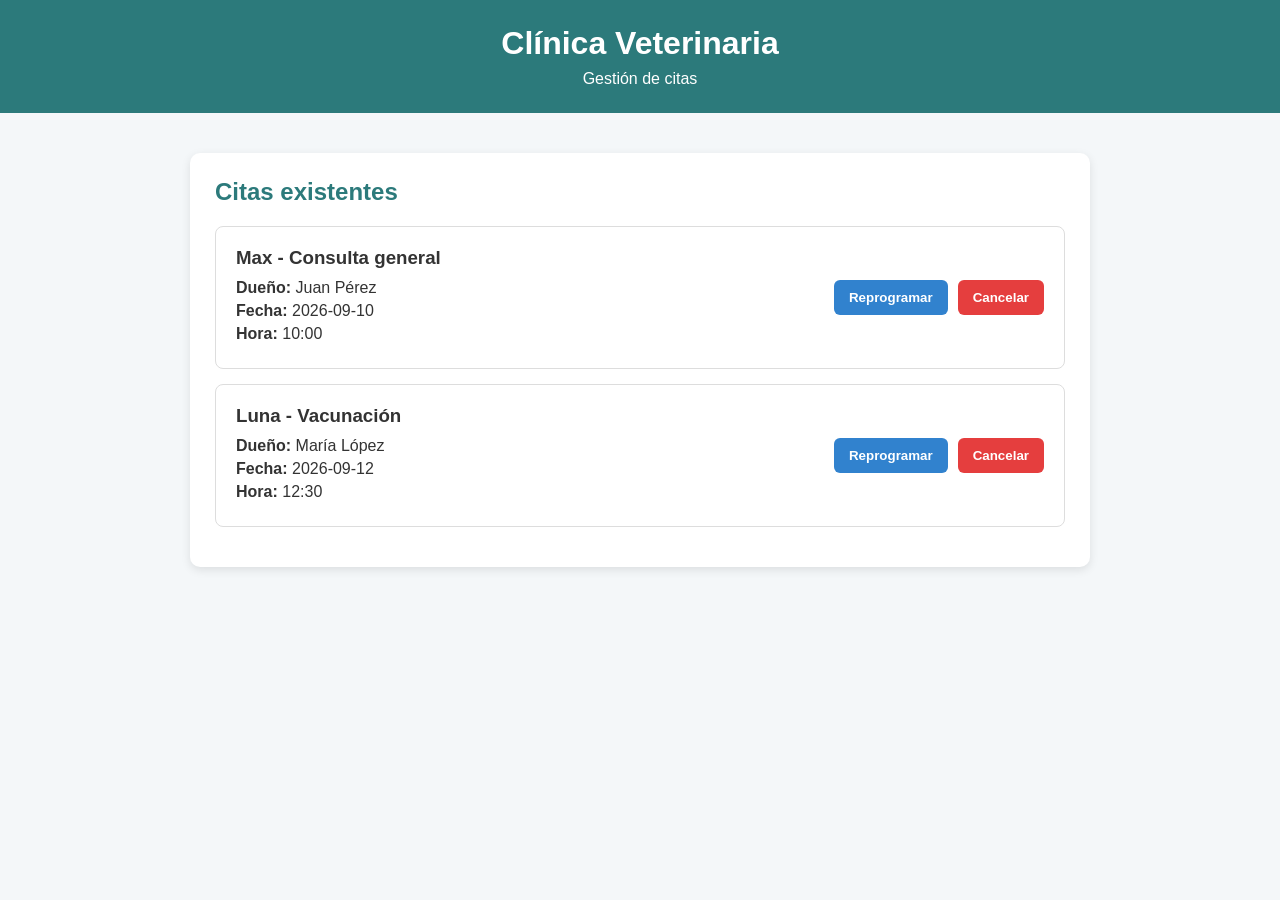
==== index.html @ 9bbf2c19 "Implementa cancelación y reprogramación de citas" ====
<!DOCTYPE html>
<html lang="es">
<head>
    <meta charset="UTF-8">
    <meta name="viewport" content="width=device-width, initial-scale=1.0">
    <title>Clínica Veterinaria - Citas</title>
    <link rel="stylesheet" href="styles.css">
</head>

<body>

    <header>
        <h1>Clínica Veterinaria</h1>
        <p>Gestión de citas</p>
    </header>

    <main>
        <section class="contenedor">
            <h2>Citas existentes</h2>

            <div id="lista-citas">

                <div class="cita" data-id="1">
                    <div>
                        <h3>Max - Consulta general</h3>
                        <p><strong>Dueño:</strong> Juan Pérez</p>
                        <p>
                            <strong>Fecha:</strong>
                            <span class="fecha">2026-09-10</span>
                        </p>
                        <p>
                            <strong>Hora:</strong>
                            <span class="hora">10:00</span>
                        </p>
                    </div>

                    <div class="acciones">
                        <button class="btn-reprogramar"
                                onclick="reprogramarCita(1)">
                            Reprogramar
                        </button>

                        <button class="btn-cancelar"
                                onclick="cancelarCita(1)">
                            Cancelar
                        </button>
                    </div>
                </div>


                <div class="cita" data-id="2">
                    <div>
                        <h3>Luna - Vacunación</h3>
                        <p><strong>Dueño:</strong> María López</p>
                        <p>
                            <strong>Fecha:</strong>
                            <span class="fecha">2026-09-12</span>
                        </p>
                        <p>
                            <strong>Hora:</strong>
                            <span class="hora">12:30</span>
                        </p>
                    </div>

                    <div class="acciones">
                        <button class="btn-reprogramar"
                                onclick="reprogramarCita(2)">
                            Reprogramar
                        </button>

                        <button class="btn-cancelar"
                                onclick="cancelarCita(2)">
                            Cancelar
                        </button>
                    </div>
                </div>

            </div>
        </section>
    </main>

    <script src="script.js"></script>

</body>
</html>
---- styles.css ----
* {
    box-sizing: border-box;
    margin: 0;
    padding: 0;
}

body {
    font-family: Arial, sans-serif;
    background-color: #f4f7f9;
    color: #333;
}

header {
    background-color: #2c7a7b;
    color: white;
    padding: 25px;
    text-align: center;
}

header h1 {
    margin-bottom: 8px;
}

main {
    width: 90%;
    max-width: 900px;
    margin: 40px auto;
}

.contenedor {
    background-color: white;
    padding: 25px;
    border-radius: 10px;
    box-shadow: 0 3px 10px rgba(0, 0, 0, 0.1);
}

.contenedor h2 {
    margin-bottom: 20px;
    color: #2c7a7b;
}

.cita {
    display: flex;
    justify-content: space-between;
    align-items: center;
    border: 1px solid #ddd;
    border-radius: 8px;
    padding: 20px;
    margin-bottom: 15px;
}

.cita h3 {
    margin-bottom: 10px;
    color: #333;
}

.cita p {
    margin: 5px 0;
}

.acciones {
    display: flex;
    gap: 10px;
}

button {
    border: none;
    padding: 10px 15px;
    border-radius: 6px;
    cursor: pointer;
    color: white;
    font-weight: bold;
}

.btn-reprogramar {
    background-color: #3182ce;
}

.btn-reprogramar:hover {
    background-color: #2b6cb0;
}

.btn-cancelar {
    background-color: #e53e3e;
}

.btn-cancelar:hover {
    background-color: #c53030;
}

@media (max-width: 650px) {
    .cita {
        flex-direction: column;
        align-items: flex-start;
        gap: 15px;
    }

    .acciones {
        width: 100%;
    }

    button {
        flex: 1;
    }
}
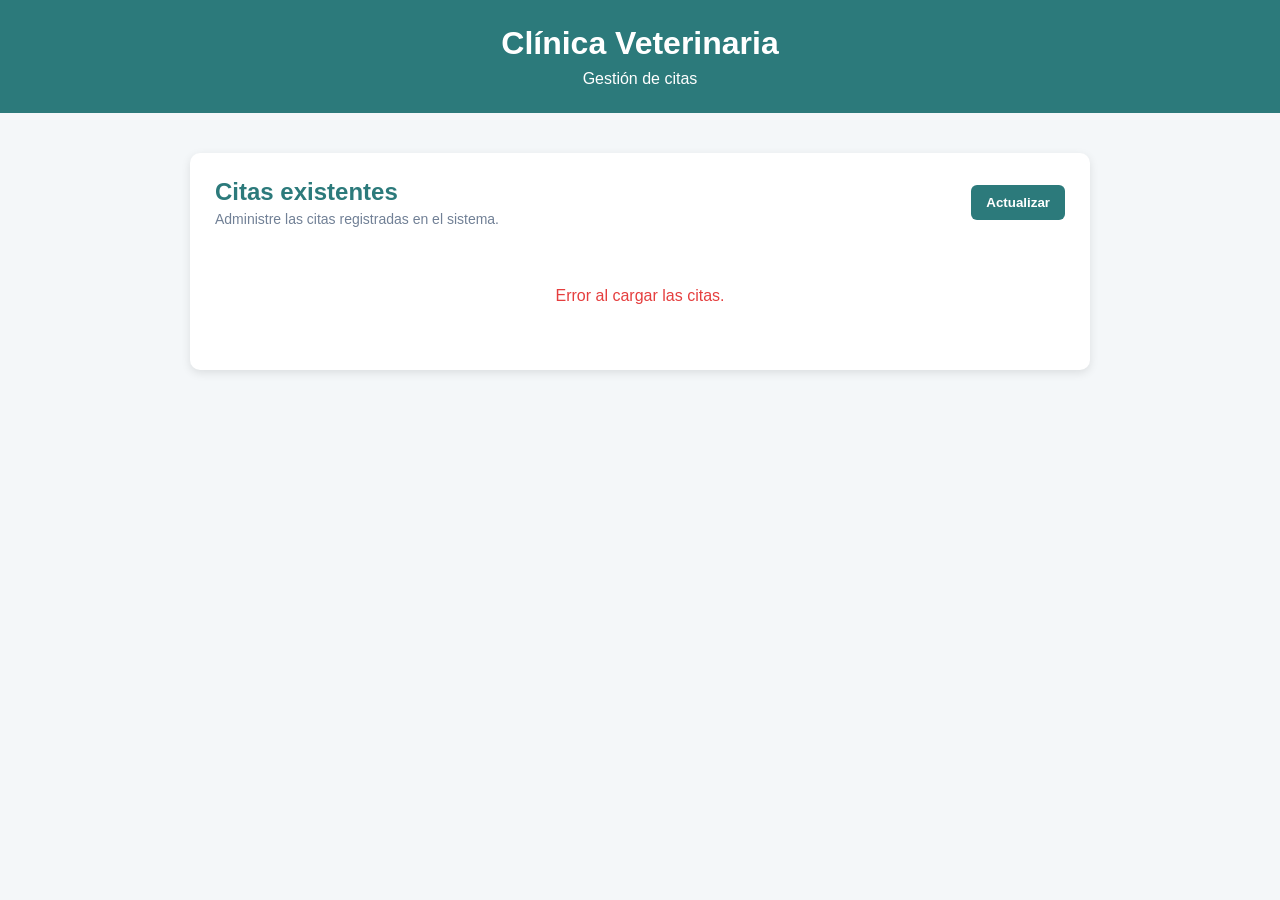
==== commit 618d6fd2: "Añadir funcionalidad a la pagina y modificar estilo" ====
--- a/index.html
+++ b/index.html
@@ -1,85 +1,87 @@
 <!DOCTYPE html>
 <html lang="es">
+
 <head>
+
     <meta charset="UTF-8">
-    <meta name="viewport" content="width=device-width, initial-scale=1.0">
+
+    <meta name="viewport"
+          content="width=device-width, initial-scale=1.0">
+
     <title>Clínica Veterinaria - Citas</title>
-    <link rel="stylesheet" href="styles.css">
+
+    <link rel="stylesheet"
+          href="styles.css">
+
 </head>
+
 
 <body>
 
+
     <header>
-        <h1>Clínica Veterinaria</h1>
-        <p>Gestión de citas</p>
+
+        <h1>
+            Clínica Veterinaria
+        </h1>
+
+        <p>
+            Gestión de citas
+        </p>
+
     </header>
 
+
     <main>
+
+
         <section class="contenedor">
-            <h2>Citas existentes</h2>
 
-            <div id="lista-citas">
+            <div class="section-header">
 
-                <div class="cita" data-id="1">
-                    <div>
-                        <h3>Max - Consulta general</h3>
-                        <p><strong>Dueño:</strong> Juan Pérez</p>
-                        <p>
-                            <strong>Fecha:</strong>
-                            <span class="fecha">2026-09-10</span>
-                        </p>
-                        <p>
-                            <strong>Hora:</strong>
-                            <span class="hora">10:00</span>
-                        </p>
-                    </div>
+                <div>
 
-                    <div class="acciones">
-                        <button class="btn-reprogramar"
-                                onclick="reprogramarCita(1)">
-                            Reprogramar
-                        </button>
+                    <h2>
+                        Citas existentes
+                    </h2>
 
-                        <button class="btn-cancelar"
-                                onclick="cancelarCita(1)">
-                            Cancelar
-                        </button>
-                    </div>
+                    <p>
+                        Administre las citas registradas
+                        en el sistema.
+                    </p>
+
                 </div>
 
 
-                <div class="cita" data-id="2">
-                    <div>
-                        <h3>Luna - Vacunación</h3>
-                        <p><strong>Dueño:</strong> María López</p>
-                        <p>
-                            <strong>Fecha:</strong>
-                            <span class="fecha">2026-09-12</span>
-                        </p>
-                        <p>
-                            <strong>Hora:</strong>
-                            <span class="hora">12:30</span>
-                        </p>
-                    </div>
+                <button
+                    class="btn-recargar"
+                    onclick="cargarCitas()">
 
-                    <div class="acciones">
-                        <button class="btn-reprogramar"
-                                onclick="reprogramarCita(2)">
-                            Reprogramar
-                        </button>
+                    Actualizar
 
-                        <button class="btn-cancelar"
-                                onclick="cancelarCita(2)">
-                            Cancelar
-                        </button>
-                    </div>
+                </button>
+
+            </div>
+
+
+            <div
+                id="lista-citas">
+
+                <div class="loading">
+                    Cargando citas...
                 </div>
 
             </div>
+
+
         </section>
+
+
     </main>
+
 
     <script src="script.js"></script>
 
 </body>
-</html>
+
+</html>
--- a/styles.css
+++ b/styles.css
@@ -1,14 +1,24 @@
+/* =====================================================
+   CONFIGURACIÓN GENERAL
+   ===================================================== */
+
 * {
     box-sizing: border-box;
     margin: 0;
     padding: 0;
 }
 
+
 body {
     font-family: Arial, sans-serif;
     background-color: #f4f7f9;
     color: #333;
 }
+
+
+/* =====================================================
+   ENCABEZADO
+   ===================================================== */
 
 header {
     background-color: #2c7a7b;
@@ -17,15 +27,26 @@
     text-align: center;
 }
 
+
 header h1 {
     margin-bottom: 8px;
 }
+
+
+/* =====================================================
+   CONTENEDOR GENERAL
+   ===================================================== */
 
 main {
     width: 90%;
     max-width: 900px;
     margin: 40px auto;
 }
+
+
+/* =====================================================
+   CONTENEDOR DE CITAS
+   ===================================================== */
 
 .contenedor {
     background-color: white;
@@ -34,34 +55,68 @@
     box-shadow: 0 3px 10px rgba(0, 0, 0, 0.1);
 }
 
+
+.section-header {
+    display: flex;
+    justify-content: space-between;
+    align-items: center;
+    margin-bottom: 20px;
+}
+
+
 .contenedor h2 {
-    margin-bottom: 20px;
     color: #2c7a7b;
-}
+    margin-bottom: 5px;
+}
+
+
+.section-header p {
+    color: #718096;
+    font-size: 14px;
+}
+
+
+/* =====================================================
+   CITAS
+   ===================================================== */
 
 .cita {
     display: flex;
     justify-content: space-between;
     align-items: center;
+
     border: 1px solid #ddd;
+
     border-radius: 8px;
+
     padding: 20px;
+
     margin-bottom: 15px;
-}
+
+    background-color: white;
+}
+
 
 .cita h3 {
     margin-bottom: 10px;
     color: #333;
 }
 
+
 .cita p {
     margin: 5px 0;
 }
 
+
+/* =====================================================
+   BOTONES
+   ===================================================== */
+
 .acciones {
     display: flex;
     gap: 10px;
 }
+
 
 button {
     border: none;
@@ -72,34 +127,511 @@
     font-weight: bold;
 }
 
+
 .btn-reprogramar {
     background-color: #3182ce;
 }
 
+
 .btn-reprogramar:hover {
     background-color: #2b6cb0;
 }
 
+
 .btn-cancelar {
     background-color: #e53e3e;
 }
 
+
 .btn-cancelar:hover {
     background-color: #c53030;
 }
 
+
+.btn-recargar {
+    background-color: #2c7a7b;
+}
+
+
+.btn-recargar:hover {
+    background-color: #225e60;
+}
+
+
+/* =====================================================
+   FORMULARIO
+   ===================================================== */
+
+.form-container {
+    background-color: white;
+
+    padding: 30px;
+
+    border-radius: 10px;
+
+    box-shadow:
+        0 3px 10px
+        rgba(0, 0, 0, 0.1);
+
+    max-width: 700px;
+
+    margin: auto;
+}
+
+
+.form-container h2 {
+    color: #2c7a7b;
+    margin-bottom: 8px;
+}
+
+
+.subtitle {
+    color: #718096;
+    margin-bottom: 25px;
+}
+
+
+.form-group {
+    margin-bottom: 20px;
+}
+
+
+.form-group label {
+    display: block;
+    font-weight: bold;
+    margin-bottom: 8px;
+}
+
+
+.form-group input {
+    width: 100%;
+
+    padding: 12px;
+
+    border: 1px solid #ccc;
+
+    border-radius: 6px;
+
+    font-size: 15px;
+}
+
+
+.form-group input:focus {
+    outline: none;
+
+    border-color: #2c7a7b;
+
+    box-shadow:
+        0 0 0 2px
+        rgba(44, 122, 123, 0.15);
+}
+
+
+.form-row {
+    display: flex;
+    gap: 20px;
+}
+
+
+.half-width {
+    flex: 1;
+}
+
+
+.btn-submit {
+    width: 100%;
+
+    background-color: #2c7a7b;
+
+    padding: 13px;
+
+    font-size: 16px;
+}
+
+
+.btn-submit:hover {
+    background-color: #225e60;
+}
+
+
+/* =====================================================
+   CALENDARIO
+   ===================================================== */
+
+.app {
+    max-width: 1100px;
+
+    margin: 40px auto;
+
+    padding: 0 20px;
+}
+
+
+.calendar-top {
+    background: transparent;
+
+    color: #263238;
+
+    padding: 0;
+
+    display: flex;
+
+    justify-content: space-between;
+
+    align-items: center;
+
+    margin-bottom: 30px;
+
+    text-align: left;
+}
+
+
+.title {
+    display: flex;
+
+    align-items: center;
+
+    gap: 12px;
+}
+
+
+.logo {
+    background: #4f8cff;
+
+    color: white;
+
+    width: 45px;
+
+    height: 45px;
+
+    border-radius: 12px;
+
+    display: flex;
+
+    align-items: center;
+
+    justify-content: center;
+
+    font-size: 23px;
+}
+
+
+.calendar-top h1 {
+    font-size: 24px;
+}
+
+
+.date {
+    color: #718096;
+
+    margin-top: 4px;
+}
+
+
+.today-btn {
+    border: none;
+
+    background: white;
+
+    color: #333;
+
+    padding: 10px 18px;
+
+    border-radius: 8px;
+
+    cursor: pointer;
+
+    box-shadow:
+        0 2px 8px
+        rgba(0, 0, 0, .08);
+}
+
+
+.calendar {
+    background: white;
+
+    border-radius: 16px;
+
+    padding: 25px;
+
+    box-shadow:
+        0 4px 20px
+        rgba(0, 0, 0, .06);
+}
+
+
+.calendar-header {
+    display: flex;
+
+    justify-content: space-between;
+
+    align-items: center;
+
+    margin-bottom: 25px;
+}
+
+
+.calendar-header h2 {
+    font-size: 20px;
+}
+
+
+.arrows button {
+    border: none;
+
+    background: #eef4ff;
+
+    color: #4f8cff;
+
+    width: 35px;
+
+    height: 35px;
+
+    border-radius: 8px;
+
+    cursor: pointer;
+
+    font-size: 18px;
+
+    margin-left: 5px;
+}
+
+
+/* =====================================================
+   LÍNEA DE TIEMPO
+   ===================================================== */
+
+.timeline {
+    position: relative;
+}
+
+
+.appointment {
+    display: grid;
+
+    grid-template-columns: 80px 1fr;
+
+    min-height: 100px;
+
+    border-top: 1px solid #edf0f5;
+
+    padding: 18px 0;
+}
+
+
+.time {
+    color: #718096;
+
+    font-size: 14px;
+
+    padding-top: 5px;
+}
+
+
+.card {
+    border-left: 5px solid #4f8cff;
+
+    background: #f7faff;
+
+    border-radius: 10px;
+
+    padding: 14px 18px;
+
+    display: flex;
+
+    justify-content: space-between;
+
+    align-items: center;
+
+    transition: .2s;
+}
+
+
+.card:hover {
+    transform: translateX(3px);
+
+    box-shadow:
+        0 4px 12px
+        rgba(0, 0, 0, .08);
+}
+
+
+.pet-info {
+    display: flex;
+
+    align-items: center;
+
+    gap: 14px;
+}
+
+
+.pet-icon {
+    width: 45px;
+
+    height: 45px;
+
+    border-radius: 50%;
+
+    background: #e3edff;
+
+    display: flex;
+
+    align-items: center;
+
+    justify-content: center;
+
+    font-size: 22px;
+}
+
+
+.pet-name {
+    font-weight: bold;
+
+    font-size: 16px;
+}
+
+
+.owner {
+    color: #718096;
+
+    font-size: 13px;
+
+    margin-top: 4px;
+}
+
+
+.type {
+    color: #4a5568;
+
+    font-size: 14px;
+
+    margin-top: 5px;
+}
+
+
+/* =====================================================
+   ESTADOS
+   ===================================================== */
+
+.status {
+    padding: 6px 10px;
+
+    border-radius: 20px;
+
+    font-size: 12px;
+
+    font-weight: bold;
+}
+
+
+.confirmed {
+    background: #dcfce7;
+
+    color: #16803c;
+}
+
+
+.pending {
+    background: #fff4cc;
+
+    color: #9a6700;
+}
+
+
+.arrived {
+    background: #dbeafe;
+
+    color: #2563eb;
+}
+
+
+/* =====================================================
+   MENSAJES
+   ===================================================== */
+
+.loading,
+.no-citas,
+.error-message {
+    text-align: center;
+
+    padding: 40px;
+
+    color: #718096;
+}
+
+
+.error-message {
+    color: #e53e3e;
+}
+
+
+/* =====================================================
+   RESPONSIVE
+   ===================================================== */
+
 @media (max-width: 650px) {
+
+    main {
+        width: 95%;
+        margin: 20px auto;
+    }
+
+
     .cita {
         flex-direction: column;
+
         align-items: flex-start;
+
         gap: 15px;
     }
+
 
     .acciones {
         width: 100%;
     }
 
-    button {
+
+    .acciones button {
         flex: 1;
     }
-}
+
+
+    .form-row {
+        flex-direction: column;
+
+        gap: 0;
+    }
+
+
+    .app {
+        margin: 20px auto;
+    }
+
+
+    .calendar {
+        padding: 15px;
+    }
+
+
+    .calendar-top {
+        align-items: flex-start;
+
+        gap: 15px;
+    }
+
+
+    .appointment {
+        grid-template-columns:
+            60px 1fr;
+    }
+
+
+    .card {
+        flex-direction: column;
+
+        align-items: flex-start;
+
+        gap: 10px;
+    }
+
+}
